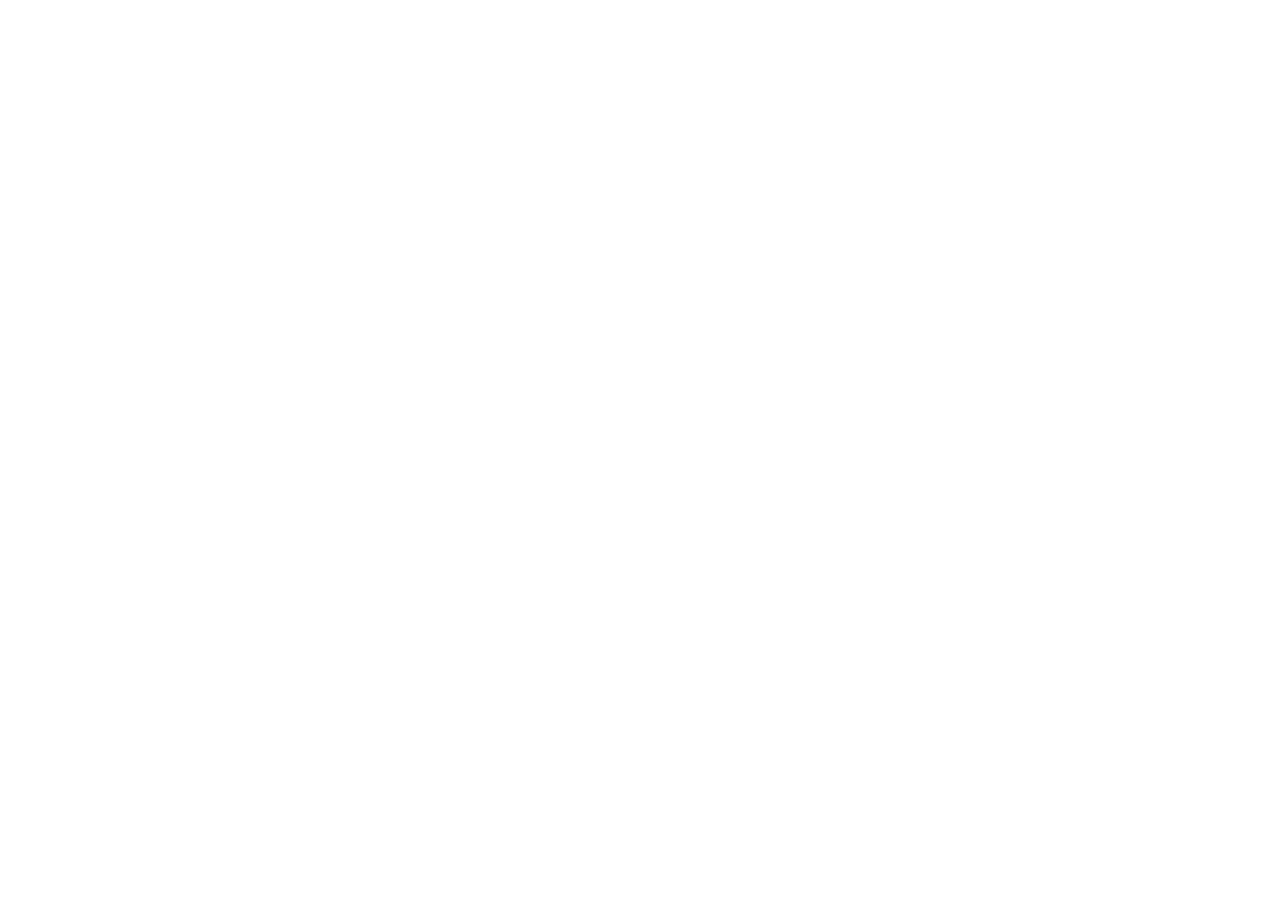
==== Progress Steps/index.html @ 6ca3a7e2 "1 day" ====
<!DOCTYPE html>
<html lang="en">
<head>
    <meta charset="UTF-8">
    <meta http-equiv="X-UA-Compatible" content="IE=edge">
    <meta name="viewport" content="width=device-width, initial-scale=1.0">
    <title>Document</title>
</head>
<body>
    
</body>
</html>
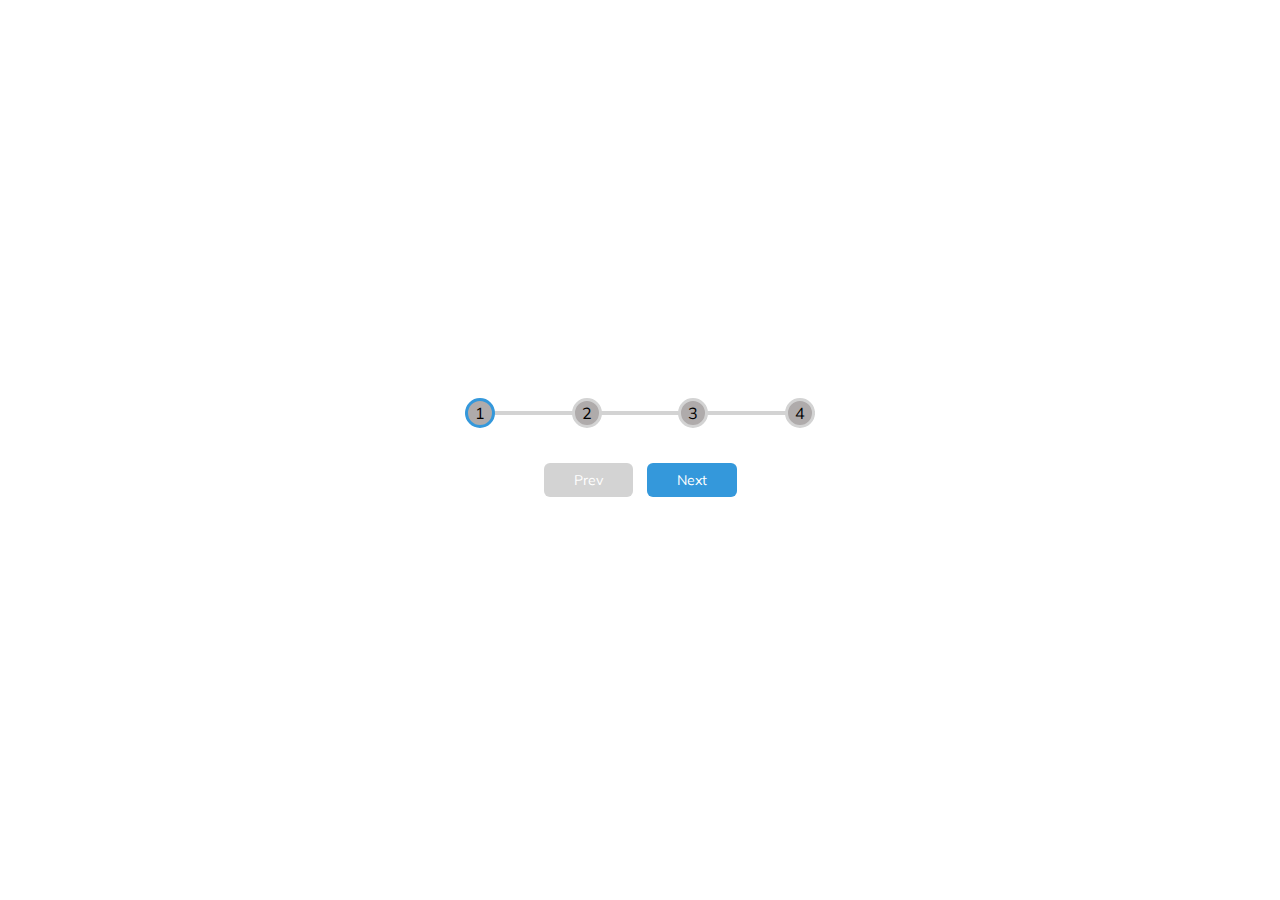
==== commit a603ff9a: "completed" ====
--- a/Progress Steps/index.html
+++ b/Progress Steps/index.html
@@ -4,9 +4,21 @@
     <meta charset="UTF-8">
     <meta http-equiv="X-UA-Compatible" content="IE=edge">
     <meta name="viewport" content="width=device-width, initial-scale=1.0">
-    <title>Document</title>
+    <link rel="stylesheet" href="style.css">
+    <title>1day</title>
 </head>
 <body>
-    
+    <div class="container">
+        <div class="progress-container">
+            <div class="progress" id="progress"></div>
+            <div class="circle active">1</div>
+            <div class="circle">2</div>
+            <div class="circle">3</div>
+            <div class="circle">4</div>
+        </div>
+        <button class="btn" id="prev" disabled>Prev</button>
+        <button class="btn" id="next">Next</button>
+    </div>
+    <script src="script.js"></script>
 </body>
 </html>--- a/Progress Steps/style.css
+++ b/Progress Steps/style.css
@@ -0,0 +1,99 @@
+@import url('https://fonts.googleapis.com/css?family=Muli&display=swap');
+:root{
+    --line-border-fill:#3498db;
+    --line-border-empty:lightgrey;
+}
+
+*{
+    box-sizing: border-box;
+}
+
+body{
+    background-color: white;
+    font-family: 'Muli',sans-serif;
+    display: flex;
+    align-items: center;
+    justify-content: center;
+    height: 100vh;
+    overflow: hidden;
+    margin: 0;
+}
+
+.container{
+    text-align: center;
+}
+
+.progress-container{
+    display: flex;
+    justify-content: space-between;
+    position: relative;
+    margin-bottom: 30px;
+    max-width: 100%;
+    width: 350px;
+}
+
+.progress-container::before{
+    content: '';
+    background-color: var(--line-border-empty);
+    position: absolute;
+    top: 50%;
+    left: 0;
+    transform: translateY(-50%);
+    height: 4px;
+    width: 100%;
+    z-index: -1;
+}
+
+.progress{
+    background-color: var(--line-border-fill);
+    position:absolute;
+    top: 50%;
+    left: 0;
+    transform: translateY(-50%);
+    height: 4px;
+    width: 0%;
+    z-index: -1;
+    transition: 0.4s ease;
+}
+
+.circle{
+background-color: #afabab;
+color: black;
+border-radius: 50%;
+height: 30px;
+width: 30px;
+display: flex;
+align-items: center;
+justify-content: center;
+border: 3px solid var(--line-border-empty);
+transition: 0.4s ease;
+}
+
+.circle.active{
+    border-color: var(--line-border-fill)
+}
+
+.btn{
+    background-color: var(--line-border-fill);
+    color: #fff;
+    border: 0;
+    border-radius: 6px;
+    cursor: pointer;
+    font-family: inherit;
+    padding: 8px 30px;
+    margin: 5px;
+    font-size: 14px;
+}
+
+.btn:active{
+    transform: scale(0.98);
+}
+
+.btn:focus{
+    outline:0;
+}
+
+.btn:disabled{
+    background-color: var(--line-border-empty);
+    cursor: not-allowed;
+}